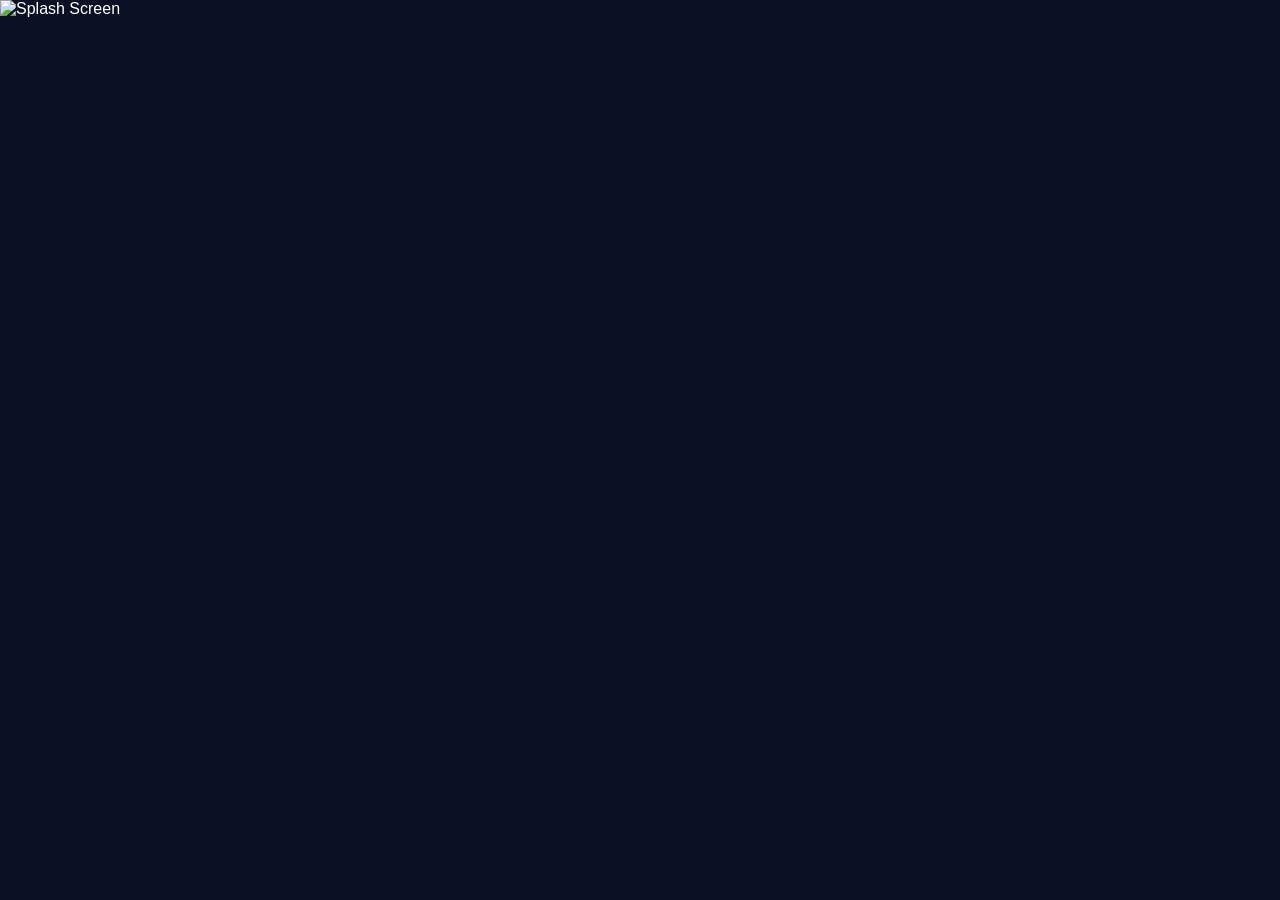
==== index.html @ 9f3adbf4 "Add files via upload" ====
<!DOCTYPE html>
<html lang="en">

<head>
    <meta charset="UTF-8">
    <meta name="viewport" content="width=device-width, initial-scale=1.0">
    <title>About Quiz Challenge</title>

    <title>Quiz Challenge</title>
<link rel="stylesheet" href="style.css">
</head>
<body>
<canvas id="confetti"></canvas>

<div class="container">

    <!-- HOME -->
    <div id="home">

        <h1>🏆 Quiz Challenge</h1>

        <p>Test Your Brain!</p>

        <button id="playBtn">▶ Play</button>

<button id="leaderboardBtn">🏅 Leaderboard</button>

<button id="settingsBtn">⚙ Settings</button>

<button id="shopBtn">🛍️ Shop</button>

<button id="dailyRewardBtn">🎁 Daily Reward</button>
<button id="statsBtn">📈 Statistics</button>
</div>

<!-- DAILY REWARD -->
<div id="dailyReward" style="display:none;">

    <h1>🎁 Daily Reward</h1>

    <p>Choose ONE Gift!</p>

    <button id="giftGreen">🟩 Green Gift</button>

    <button id="giftBlue">🟦 Blue Gift</button>

    <button id="giftRed">🟥 Red Gift</button>

    <p id="dailyMessage"></p>

    <button id="closeDailyReward">⬅ Back</button>
    </div>
<!-- STATISTICS -->
<div id="statistics" style="display:none;">

    <h1>📈 Player Statistics</h1>

    <p>🏆 Best Score: <span id="statBestScore">0</span></p>

    <p>🎮 Games Played: <span id="statGamesPlayed">0</span></p>
<p>🔥 Daily Streak: <span id="statStreak">0</span></p>
    <p>🪙 Coins Earned: <span id="statCoins">0</span></p>

    <p>💡 Hints Used: <span id="statHints">0</span></p>

    <p>❤️ Hearts: <span id="statHearts">5</span></p>

    <button id="closeStats">⬅ Back</button>
</div>

<!-- SHOP -->
<div id="shop" style="display:none;">

    <h1>🛍️ Shop</h1>

    <h3>🪙 Your Coins:
        <span id="shopCoins">0</span>
    </h3>

    <button id="buyHeartsBtn">
        ❤️ Buy 5 Hearts (100 Coins)
    </button>

    <button id="buyHintBtn">
        💡 Buy Hint (50 Coins)
    </button>

    <button id="closeShop">
        ⬅ Back
    </button>

</div>
    <!-- QUIZ -->
    <div id="quiz" style="display:none;">

        <h3>❤️ Lives: <span id="lives">5</span></h3>
<button id="backQuizBtn">⬅ Back</button>
<h3>🪙 Coins: <span id="coins">0</span></h3>

<h3>⏱ Time Left: <span id="timer">15</span>s</h3>

        <p id="progress">
            Question 1 / 50
        </p>

        <h2 id="question"></h2>

        <button class="answer" id="a0"></button>

        <button class="answer" id="a1"></button>

        <button class="answer" id="a2"></button>
<button class="answer" id="a3"></button>
<button id="hintBtn">💡 50/50 Hint (50 Coins)</button>
<h2 id="resultTitle">🎉 Congratulations!</h2>
<p>
    Score:
    <span id="score">0</span>
</p>

</div>

<!-- RESULT -->
<div id="result" style="display:none;">

    <h1 id="resultTitle">🎉 Quiz Complete!</h1>

    <h2 id="finalScore"></h2>

    <h2 id="stars"></h2>

    <p id="message"></p>

    <button id="playAgain">
        🔄 Play Again
    </button>

    <button id="goHome">
        🏠 Home
    </button>

</div>    <!-- LEADERBOARD -->
    <div id="leaderboard" style="display:none;">

        <h1>🏆 Leaderboard</h1>

        <h2 id="bestScore">
            Best Score: 0 / 50
        </h2>

        <button id="closeLeaderboard">
            ⬅ Back
        </button>
        </button>

    </div>

    <!-- SETTINGS -->
    <div id="settings" style="display:none;">

        <h1>⚙ Settings</h1>

        <button id="soundBtn">
            🔊 Sound: ON
        </button>

        <button id="musicBtn">
            🎵 Music: ON
        </button>

        <button id="timerBtn">
            ⏱ Timer: 15s
        </button>

        <button id="backSettings">
            ⬅ Back
        </button>
<button onclick="location.href='about.html'">
    ℹ️ About
</button>

<button onclick="location.href='privacy-policy.html'">
    🔒 Privacy Policy
</button>

<button onclick="location.href='terms.html'">
    📜 Terms & Conditions
</button>

<button onclick="location.href='credits.html'">
    🎖 Credits
</button>

<button onclick="location.href='mailto:aydigitalcreator@gmail.com?subject=Quiz Challenge Support'">
    📧 Contact Us
</button>

<p><strong>📱 Version: 1.0.0</strong></p>

<button id="backSettings">
    ⬅ Back
</button>        

    </div>
    

    <!-- OUT OF HEARTS -->
    <div id="outOfHearts" style="display:none;">

        <h1>💔 Out of Hearts</h1>

        <p>You have no hearts left.</p>

        <button id="watchAdBtn">
            📺 Watch Ad (+5 Hearts)
        </button>

        <button id="restartBtn">
            🔄 Restart
        </button>
<button id="homeBtn">
    🏠 Home
</button>

</div>

</div>
<!-- EXIT QUIZ POPUP -->
<div id="exitPopup" style="display:none;">

    <div class="popupBox">

        <h2>Exit Quiz?</h2>

        <p>Do you want to exit this quiz?</p>

        <button id="noExitBtn">❌ No</button>

        <button id="yesExitBtn">✅ Yes</button>
 
    </div>
    </div>
<div id="achievement" style="display:none;">

    <h1>🏆 Achievement Unlocked!</h1>

    <h2 id="achievementTitle"></h2>

    <p id="achievementReward"></p>

    <button id="closeAchievement">OK</button>

</div>
<div id="splashScreen">
    <img src="assets/splash.png" alt="Splash Screen">
</div>

<script src="questions.js"></script>
<script src="script.js"></script>

</body>
</html>
---- style.css ----
*{
    margin:0;
    padding:0;
    box-sizing:border-box;
    font-family:Arial, sans-serif;
}

body{
    margin:0;
    padding:20px;
    background:#0b1020;
    color:#fff;
    display:flex;
    justify-content:center;
    align-items:center;
    min-height:100vh;
    box-sizing:border-box;
}

.container{
    width:90%;
    max-width:420px;
    margin:40px auto;
    text-align:center;
    background:#1a1f38;
    padding:30px;
    border-radius:20px;
    box-shadow:0 0 20px rgba(0,0,0,0.4);
    box-sizing:border-box;
}

h1{
    color:#FFD700;
    margin-bottom:10px;
}

p{
    margin-bottom:25px;
    color:#ccc;
}

button{
    width:100%;
    padding:15px;
    margin:10px 0;
    border:none;
    border-radius:12px;
    background:#FFD700;
    color:#000;
    font-size:18px;
    font-weight:bold;
    cursor:pointer;
}

button:hover{
    background:#ffc400;
}#result{
    display:none;
    width:100%;
    text-align:center;
}

#result h1{
    font-size:40px;
    color:#FFD700;
    margin-bottom:20px;
}

#result h2{
    font-size:30px;
    margin:15px 0;
}

#stars{
    font-size:40px;
    margin:15px 0;
}

#message{
    font-size:22px;
    margin-bottom:25px;
}/* EXIT POPUP */
#exitPopup{
    position:fixed;
    top:0;
    left:0;
    width:100%;
    height:100%;
    background:rgba(0,0,0,0.7);
    display:none;
    justify-content:center;
    align-items:center;
    z-index:9999;
}

.popupBox{
    background:#1f2340;
    width:85%;
    max-width:320px;
    padding:20px;
    border-radius:20px;
    text-align:center;
    color:white;
}

.popupBox h2{
    color:#FFD700;
    margin-bottom:10px;
}

.popupBox p{
    margin-bottom:20px;
}

.popupBox button{
    width:45%;
    margin:5px;
    padding:12px;
    border:none;
    border-radius:10px;
    font-size:18px;
    font-weight:bold;
    cursor:pointer;
}#confetti{
    position:fixed;
    top:0;
    left:0;
    width:100%;
    height:100%;
    pointer-events:none;
    z-index:9999;
}#achievement{
    display:none;
    position:fixed;
    top:50%;
    left:50%;
    transform:translate(-50%,-50%);
    width:85%;
    max-width:320px;
    background:#1a1f38;
    color:#fff;
    border-radius:20px;
    padding:20px;
    text-align:center;
    z-index:10000;
    box-shadow:0 10px 30px rgba(0,0,0,.5);
}

#achievement h1{
    font-size:30px;
    color:#FFD700;
    margin-bottom:15px;
}

#achievement h2{
    font-size:24px;
    color:#fff;
    margin:10px 0;
}

#achievement p{
    font-size:20px;
    color:#FFD700;
    margin-bottom:20px;
}

#achievement button{
    width:100%;
    padding:15px;
    font-size:20px;
    border:none;
    border-radius:12px;
    background:#FFD700;
    color:#000;
    font-weight:bold;
    cursor:pointer;
}@keyframes achievementPop{
    0%{
        transform:translate(-50%,-50%) scale(.5);
        opacity:0;
    }

    60%{
        transform:translate(-50%,-50%) scale(1.08);
        opacity:1;
    }

    100%{
        transform:translate(-50%,-50%) scale(1);
    }
}

#achievement{
    animation:achievementPop .4s ease;
}#splashScreen {
    position: fixed;
    top: 0;
    left: 0;
    width: 100%;
    height: 100%;
    background: #0b1023;
    display: flex;
    justify-content: center;
    align-items: center;
    z-index: 9999;
}

#splashScreen img {
    width: 100%;
    height: 100%;
    object-fit: cover;
}@keyframes pulseStars {
    0% { transform: scale(1); }
    50% { transform: scale(1.2); }
    100% { transform: scale(1); }
}

.stars {
    animation: pulseStars 0.8s infinite;
}
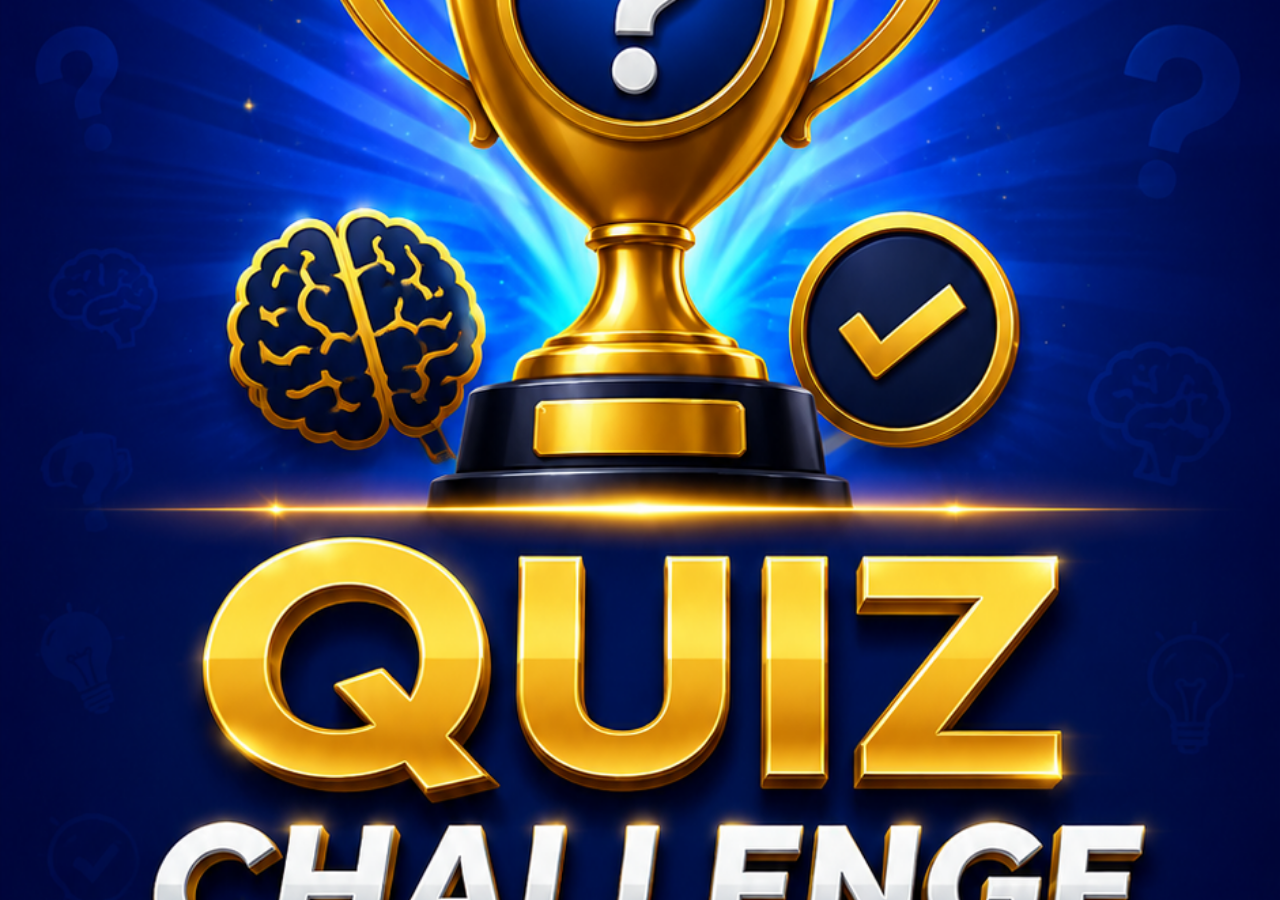
==== commit 289b5808: "Add files via upload" ====
--- a/index.html
+++ b/index.html
@@ -31,6 +31,10 @@
 
 <button id="dailyRewardBtn">🎁 Daily Reward</button>
 <button id="statsBtn">📈 Statistics</button>
+<!-- BANNER AD SLOT — replace the div below with your real AdSense <ins> code once approved -->
+<div id="homeAdBanner" style="margin:16px auto;min-height:60px;max-width:320px;border:1px dashed #999;border-radius:8px;display:flex;align-items:center;justify-content:center;font-size:12px;color:#999;">
+    Advertisement
+</div>
 </div>
 
 <!-- DAILY REWARD -->
